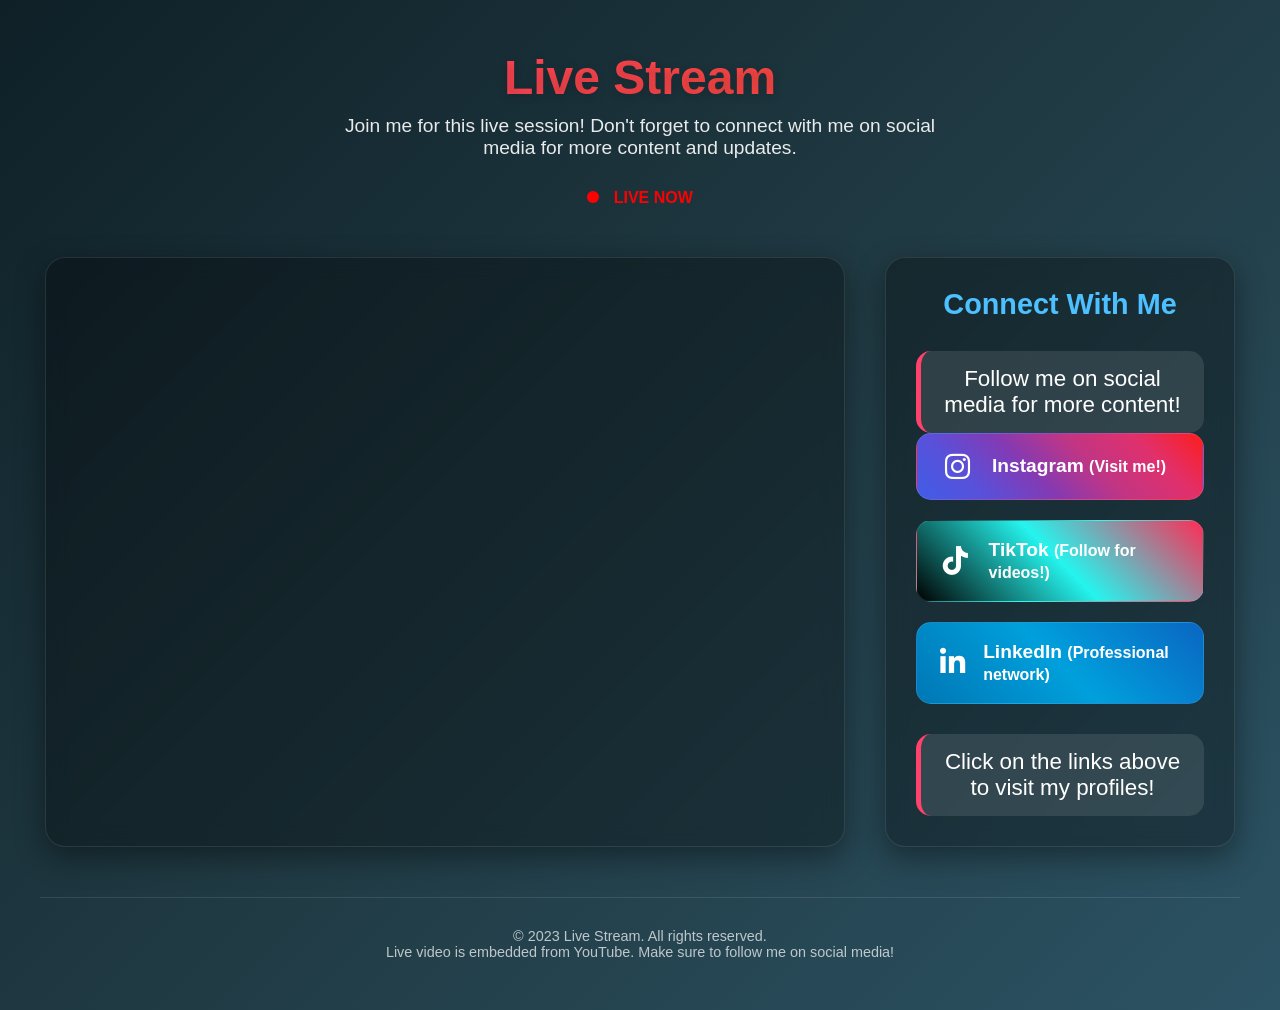
==== Enter.html @ fd75f79f "Add Enter.html for live streaming page" ====
<!DOCTYPE html>
<html lang="en">
<head>
    <meta charset="UTF-8">
    <meta name="viewport" content="width=device-width, initial-scale=1.0">
    <title>Live Stream | Connect With Me</title>
    <link rel="stylesheet" href="https://cdnjs.cloudflare.com/ajax/libs/font-awesome/6.4.0/css/all.min.css">
    <style>
        * {
            margin: 0;
            padding: 0;
            box-sizing: border-box;
            font-family: 'Segoe UI', Tahoma, Geneva, Verdana, sans-serif;
        }
        
        body {
            background: linear-gradient(135deg, #0f2027, #203a43, #2c5364);
            color: #fff;
            min-height: 100vh;
            padding: 20px;
        }
        
        .container {
            max-width: 1200px;
            margin: 0 auto;
        }
        
        header {
            text-align: center;
            padding: 30px 0;
        }
        
        h1 {
            font-size: 3rem;
            margin-bottom: 10px;
            background: linear-gradient(90deg, #FF416C, #FF4B2B);
            -webkit-background-clip: text;
            background-clip: text;
            color: transparent;
            text-shadow: 0 2px 10px rgba(0, 0, 0, 0.2);
        }
        
        .subtitle {
            font-size: 1.2rem;
            opacity: 0.9;
            margin-bottom: 30px;
            max-width: 600px;
            margin-left: auto;
            margin-right: auto;
        }
        
        .content {
            display: flex;
            flex-wrap: wrap;
            gap: 40px;
            justify-content: center;
            margin-bottom: 50px;
        }
        
        .video-container {
            flex: 1;
            min-width: 300px;
            max-width: 800px;
            background: rgba(0, 0, 0, 0.3);
            border-radius: 20px;
            padding: 20px;
            box-shadow: 0 10px 30px rgba(0, 0, 0, 0.4);
            backdrop-filter: blur(10px);
            border: 1px solid rgba(255, 255, 255, 0.1);
        }
        
        .video-wrapper {
            position: relative;
            width: 100%;
            padding-bottom: 56.25%; /* 16:9 Aspect Ratio */
            border-radius: 15px;
            overflow: hidden;
        }
        
        .video-wrapper iframe {
            position: absolute;
            top: 0;
            left: 0;
            width: 100%;
            height: 100%;
            border-radius: 15px;
            box-shadow: 0 5px 20px rgba(0, 0, 0, 0.5);
        }
        
        .social-container {
            flex: 1;
            min-width: 300px;
            max-width: 350px;
            background: rgba(0, 0, 0, 0.3);
            border-radius: 20px;
            padding: 30px;
            box-shadow: 0 10px 30px rgba(0, 0, 0, 0.4);
            backdrop-filter: blur(10px);
            border: 1px solid rgba(255, 255, 255, 0.1);
        }
        
        .social-title {
            font-size: 1.8rem;
            margin-bottom: 25px;
            text-align: center;
            color: #4dc0ff;
        }
        
        .social-links {
            display: flex;
            flex-direction: column;
            gap: 20px;
        }
        
        .social-link {
            display: flex;
            align-items: center;
            padding: 18px 20px;
            border-radius: 15px;
            text-decoration: none;
            color: white;
            font-weight: 600;
            font-size: 1.2rem;
            transition: all 0.3s ease;
            background: rgba(255, 255, 255, 0.05);
            border: 1px solid rgba(255, 255, 255, 0.1);
        }
        
        .social-link:hover {
            transform: translateY(-5px);
            box-shadow: 0 10px 20px rgba(0, 0, 0, 0.3);
        }
        
        .social-link i {
            font-size: 1.8rem;
            margin-right: 15px;
            width: 40px;
            text-align: center;
        }
        
        .instagram {
            background: linear-gradient(45deg, #405DE6, #5851DB, #833AB4, #C13584, #E1306C, #FD1D1D);
        }
        
        .tiktok {
            background: linear-gradient(45deg, #000000, #25F4EE, #FE2C55);
        }
        
        .linkedin {
            background: linear-gradient(45deg, #0077B5, #00A0DC, #0A66C2);
        }
        
        .social-link:hover .social-handle {
            transform: translateX(5px);
        }
        
        .social-handle {
            transition: transform 0.3s ease;
        }
        
        .call-to-action {
            text-align: center;
            margin-top: 30px;
            font-size: 1.4rem;
            padding: 15px;
            background: rgba(255, 255, 255, 0.1);
            border-radius: 15px;
            border-left: 5px solid #FF416C;
        }
        
        .footer {
            text-align: center;
            padding: 30px;
            margin-top: 40px;
            border-top: 1px solid rgba(255, 255, 255, 0.1);
            color: rgba(255, 255, 255, 0.7);
            font-size: 0.9rem;
        }
        
        .live-indicator {
            display: inline-block;
            width: 12px;
            height: 12px;
            background-color: #ff0000;
            border-radius: 50%;
            margin-right: 10px;
            animation: pulse 1.5s infinite;
        }
        
        @keyframes pulse {
            0% { opacity: 1; }
            50% { opacity: 0.5; }
            100% { opacity: 1; }
        }
        
        .live-text {
            color: #ff0000;
            font-weight: bold;
            display: inline-block;
            margin-bottom: 20px;
        }
        
        @media (max-width: 768px) {
            .content {
                flex-direction: column;
                align-items: center;
            }
            
            .video-container, .social-container {
                width: 100%;
            }
            
            h1 {
                font-size: 2.2rem;
            }
        }
    </style>
</head>
<body>
    <div class="container">
        <header>
            <h1>Live Stream</h1>
            <p class="subtitle">Join me for this live session! Don't forget to connect with me on social media for more content and updates.</p>
            
            <div class="live-text">
                <span class="live-indicator"></span>
                LIVE NOW
            </div>
        </header>
        
        <main class="content">
            <div class="video-container">
                <div class="video-wrapper">
                    <iframe
                        width="560"
                        height="315"
                        src="https://www.youtube.com/embed/IfliTsgKGtY?autoplay=1&mute=1&loop=1&playlist=IfliTsgKGtY"
                        title="YouTube live video"
                        frameborder="0"
                        allow="autoplay; encrypted-media"
                        allowfullscreen>
                    </iframe>
                </div>
            </div>
            
            <div class="social-container">
                <h2 class="social-title">Connect With Me</h2>
                
                <div class="call-to-action">
                    Follow me on social media for more content!
                </div>
                
                <div class="social-links">
                    <a href="https://www.instagram.com/" target="_blank" class="social-link instagram">
                        <i class="fab fa-instagram"></i>
                        <span class="social-handle">Instagram <small>(Visit me!)</small></span>
                    </a>
                    
                    <a href="https://www.tiktok.com/" target="_blank" class="social-link tiktok">
                        <i class="fab fa-tiktok"></i>
                        <span class="social-handle">TikTok <small>(Follow for videos!)</small></span>
                    </a>
                    
                    <a href="https://www.linkedin.com/" target="_blank" class="social-link linkedin">
                        <i class="fab fa-linkedin-in"></i>
                        <span class="social-handle">LinkedIn <small>(Professional network)</small></span>
                    </a>
                </div>
                
                <div class="call-to-action">
                    Click on the links above to visit my profiles!
                </div>
            </div>
        </main>
        
        <footer class="footer">
            <p>© 2023 Live Stream. All rights reserved.</p>
            <p>Live video is embedded from YouTube. Make sure to follow me on social media!</p>
        </footer>
    </div>

    <script>
        // Simple animation for social links on page load
        document.addEventListener('DOMContentLoaded', function() {
            const socialLinks = document.querySelectorAll('.social-link');
            
            // Add staggered animation to social links
            socialLinks.forEach((link, index) => {
                link.style.opacity = '0';
                link.style.transform = 'translateY(20px)';
                
                setTimeout(() => {
                    link.style.transition = 'opacity 0.5s ease, transform 0.5s ease';
                    link.style.opacity = '1';
                    link.style.transform = 'translateY(0)';
                }, 300 + (index * 200));
            });
            
            // Add click effects to social links
            socialLinks.forEach(link => {
                link.addEventListener('click', function(e) {
                    // Create a ripple effect
                    const ripple = document.createElement('span');
                    const rect = this.getBoundingClientRect();
                    const size = Math.max(rect.width, rect.height);
                    const x = e.clientX - rect.left - size/2;
                    const y = e.clientY - rect.top - size/2;
                    
                    ripple.style.cssText = `
                        position: absolute;
                        border-radius: 50%;
                        background: rgba(255, 255, 255, 0.7);
                        transform: scale(0);
                        animation: ripple-animation 0.6s linear;
                        width: ${size}px;
                        height: ${size}px;
                        top: ${y}px;
                        left: ${x}px;
                    `;
                    
                    this.appendChild(ripple);
                    
                    setTimeout(() => {
                        ripple.remove();
                    }, 600);
                });
            });
            
            // Add a dynamic update to the live indicator
            const liveIndicator = document.querySelector('.live-indicator');
            let pulseSpeed = 1.5;
            
            setInterval(() => {
                pulseSpeed = pulseSpeed === 1.5 ? 1 : 1.5;
                liveIndicator.style.animationDuration = `${pulseSpeed}s`;
            }, 5000);
            
            // Add a subtle background animation
            const colors = ['#0f2027', '#203a43', '#2c5364'];
            let currentColorIndex = 0;
            
            setInterval(() => {
                document.body.style.background = `linear-gradient(135deg, ${colors[currentColorIndex]}, ${colors[(currentColorIndex + 1) % colors.length]}, ${colors[(currentColorIndex + 2) % colors.length]})`;
                currentColorIndex = (currentColorIndex + 1) % colors.length;
            }, 10000);
        });
    </script>
</body>
</html>
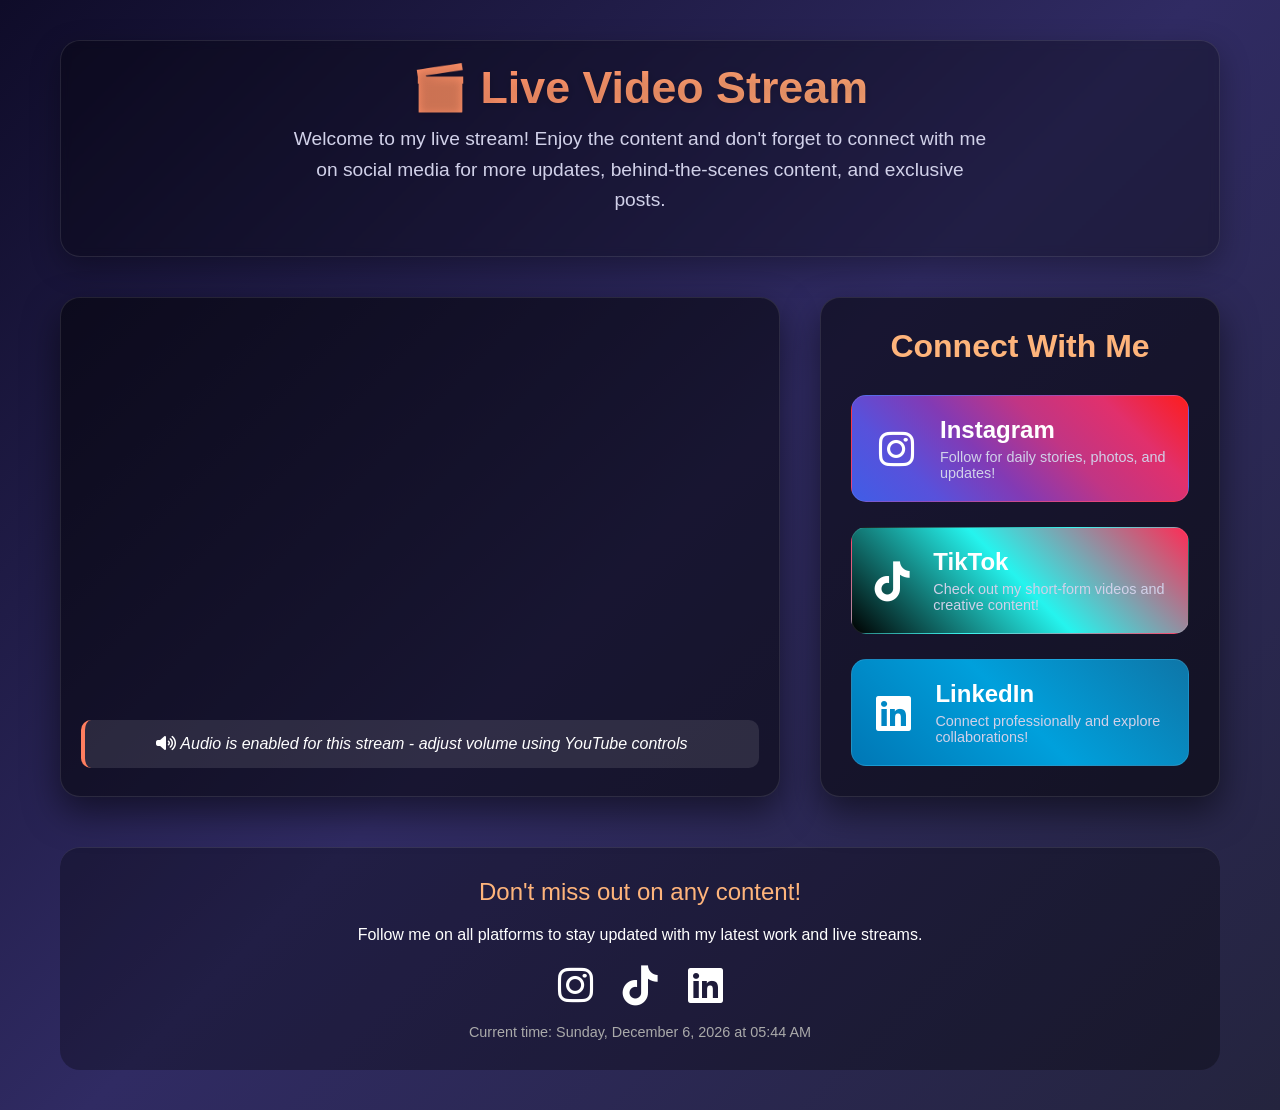
==== commit 60a88009: "Refactor Enter.html for improved layout and styles Updated the title and improved styles for better " ====
--- a/Enter.html
+++ b/Enter.html
@@ -3,7 +3,7 @@
 <head>
     <meta charset="UTF-8">
     <meta name="viewport" content="width=device-width, initial-scale=1.0">
-    <title>Live Stream | Connect With Me</title>
+    <title>Live Video Stream | Connect With Me</title>
     <link rel="stylesheet" href="https://cdnjs.cloudflare.com/ajax/libs/font-awesome/6.4.0/css/all.min.css">
     <style>
         * {
@@ -12,43 +12,52 @@
             box-sizing: border-box;
             font-family: 'Segoe UI', Tahoma, Geneva, Verdana, sans-serif;
         }
-        
+
         body {
-            background: linear-gradient(135deg, #0f2027, #203a43, #2c5364);
+            background: linear-gradient(135deg, #0f0c29, #302b63, #24243e);
             color: #fff;
             min-height: 100vh;
+            overflow-x: hidden;
             padding: 20px;
         }
-        
+
         .container {
             max-width: 1200px;
             margin: 0 auto;
-        }
-        
+            padding: 20px;
+        }
+
         header {
             text-align: center;
-            padding: 30px 0;
-        }
-        
+            margin-bottom: 40px;
+            padding: 20px;
+            background: rgba(0, 0, 0, 0.3);
+            border-radius: 20px;
+            box-shadow: 0 10px 30px rgba(0, 0, 0, 0.3);
+            backdrop-filter: blur(5px);
+            border: 1px solid rgba(255, 255, 255, 0.1);
+        }
+
         h1 {
-            font-size: 3rem;
+            font-size: 2.8rem;
             margin-bottom: 10px;
-            background: linear-gradient(90deg, #FF416C, #FF4B2B);
+            background: linear-gradient(to right, #ff7e5f, #feb47b);
             -webkit-background-clip: text;
             background-clip: text;
             color: transparent;
             text-shadow: 0 2px 10px rgba(0, 0, 0, 0.2);
         }
-        
+
         .subtitle {
             font-size: 1.2rem;
-            opacity: 0.9;
-            margin-bottom: 30px;
-            max-width: 600px;
+            color: #d1d1e9;
+            margin-bottom: 20px;
+            max-width: 700px;
             margin-left: auto;
             margin-right: auto;
-        }
-        
+            line-height: 1.6;
+        }
+
         .content {
             display: flex;
             flex-wrap: wrap;
@@ -56,162 +65,198 @@
             justify-content: center;
             margin-bottom: 50px;
         }
-        
+
         .video-container {
             flex: 1;
             min-width: 300px;
-            max-width: 800px;
-            background: rgba(0, 0, 0, 0.3);
+            max-width: 900px;
+            background: rgba(0, 0, 0, 0.5);
             border-radius: 20px;
             padding: 20px;
-            box-shadow: 0 10px 30px rgba(0, 0, 0, 0.4);
-            backdrop-filter: blur(10px);
+            box-shadow: 0 15px 35px rgba(0, 0, 0, 0.5);
             border: 1px solid rgba(255, 255, 255, 0.1);
-        }
-        
+            overflow: hidden;
+        }
+
         .video-wrapper {
             position: relative;
             width: 100%;
             padding-bottom: 56.25%; /* 16:9 Aspect Ratio */
+            height: 0;
             border-radius: 15px;
             overflow: hidden;
-        }
-        
+            margin-bottom: 20px;
+        }
+
         .video-wrapper iframe {
             position: absolute;
             top: 0;
             left: 0;
             width: 100%;
             height: 100%;
+            border: none;
             border-radius: 15px;
-            box-shadow: 0 5px 20px rgba(0, 0, 0, 0.5);
-        }
-        
+        }
+
+        .video-note {
+            background: rgba(255, 255, 255, 0.1);
+            padding: 15px;
+            border-radius: 10px;
+            text-align: center;
+            font-style: italic;
+            border-left: 4px solid #ff7e5f;
+        }
+
         .social-container {
             flex: 1;
             min-width: 300px;
-            max-width: 350px;
-            background: rgba(0, 0, 0, 0.3);
+            max-width: 400px;
+            background: rgba(0, 0, 0, 0.5);
             border-radius: 20px;
             padding: 30px;
-            box-shadow: 0 10px 30px rgba(0, 0, 0, 0.4);
-            backdrop-filter: blur(10px);
+            box-shadow: 0 15px 35px rgba(0, 0, 0, 0.5);
             border: 1px solid rgba(255, 255, 255, 0.1);
-        }
-        
-        .social-title {
-            font-size: 1.8rem;
-            margin-bottom: 25px;
+            display: flex;
+            flex-direction: column;
+            justify-content: center;
+        }
+
+        .social-container h2 {
+            font-size: 2rem;
+            margin-bottom: 30px;
             text-align: center;
-            color: #4dc0ff;
-        }
-        
+            color: #feb47b;
+        }
+
         .social-links {
             display: flex;
             flex-direction: column;
-            gap: 20px;
-        }
-        
+            gap: 25px;
+        }
+
         .social-link {
             display: flex;
             align-items: center;
-            padding: 18px 20px;
+            padding: 20px;
             border-radius: 15px;
             text-decoration: none;
             color: white;
-            font-weight: 600;
-            font-size: 1.2rem;
             transition: all 0.3s ease;
             background: rgba(255, 255, 255, 0.05);
             border: 1px solid rgba(255, 255, 255, 0.1);
         }
-        
+
         .social-link:hover {
             transform: translateY(-5px);
             box-shadow: 0 10px 20px rgba(0, 0, 0, 0.3);
         }
-        
+
         .social-link i {
-            font-size: 1.8rem;
-            margin-right: 15px;
-            width: 40px;
+            font-size: 2.5rem;
+            margin-right: 20px;
+            width: 60px;
             text-align: center;
         }
-        
+
+        .social-text h3 {
+            font-size: 1.5rem;
+            margin-bottom: 5px;
+        }
+
+        .social-text p {
+            color: #d1d1e9;
+            font-size: 0.9rem;
+        }
+
         .instagram {
-            background: linear-gradient(45deg, #405DE6, #5851DB, #833AB4, #C13584, #E1306C, #FD1D1D);
-        }
-        
+            background: linear-gradient(45deg, #405de6, #5851db, #833ab4, #c13584, #e1306c, #fd1d1d);
+        }
+
         .tiktok {
-            background: linear-gradient(45deg, #000000, #25F4EE, #FE2C55);
-        }
-        
+            background: linear-gradient(45deg, #000000, #25f4ee, #fe2c55);
+        }
+
         .linkedin {
-            background: linear-gradient(45deg, #0077B5, #00A0DC, #0A66C2);
-        }
-        
-        .social-link:hover .social-handle {
-            transform: translateX(5px);
-        }
-        
-        .social-handle {
-            transition: transform 0.3s ease;
-        }
-        
-        .call-to-action {
-            text-align: center;
-            margin-top: 30px;
-            font-size: 1.4rem;
-            padding: 15px;
-            background: rgba(255, 255, 255, 0.1);
-            border-radius: 15px;
-            border-left: 5px solid #FF416C;
-        }
-        
-        .footer {
+            background: linear-gradient(45deg, #0077b5, #00a0dc, #0e76a8);
+        }
+
+        footer {
             text-align: center;
             padding: 30px;
-            margin-top: 40px;
+            background: rgba(0, 0, 0, 0.3);
+            border-radius: 20px;
+            margin-top: 30px;
             border-top: 1px solid rgba(255, 255, 255, 0.1);
-            color: rgba(255, 255, 255, 0.7);
-            font-size: 0.9rem;
-        }
-        
-        .live-indicator {
-            display: inline-block;
-            width: 12px;
-            height: 12px;
-            background-color: #ff0000;
-            border-radius: 50%;
-            margin-right: 10px;
-            animation: pulse 1.5s infinite;
-        }
-        
-        @keyframes pulse {
-            0% { opacity: 1; }
-            50% { opacity: 0.5; }
-            100% { opacity: 1; }
-        }
-        
-        .live-text {
-            color: #ff0000;
-            font-weight: bold;
-            display: inline-block;
+        }
+
+        .cta {
+            font-size: 1.5rem;
             margin-bottom: 20px;
-        }
-        
+            color: #feb47b;
+        }
+
+        .social-icons {
+            display: flex;
+            justify-content: center;
+            gap: 30px;
+            margin-top: 20px;
+        }
+
+        .social-icons a {
+            color: white;
+            font-size: 2.5rem;
+            transition: all 0.3s ease;
+        }
+
+        .social-icons a:hover {
+            transform: scale(1.2);
+        }
+
+        /* Animation for page load */
+        @keyframes fadeIn {
+            from { opacity: 0; transform: translateY(20px); }
+            to { opacity: 1; transform: translateY(0); }
+        }
+
+        .video-container, .social-container {
+            animation: fadeIn 1s ease-out;
+        }
+
+        /* Responsive adjustments */
         @media (max-width: 768px) {
-            .content {
-                flex-direction: column;
-                align-items: center;
-            }
-            
-            .video-container, .social-container {
-                width: 100%;
-            }
-            
             h1 {
                 font-size: 2.2rem;
+            }
+            
+            .content {
+                gap: 30px;
+            }
+            
+            .social-link {
+                padding: 15px;
+            }
+            
+            .social-link i {
+                font-size: 2rem;
+                margin-right: 15px;
+            }
+        }
+
+        @media (max-width: 480px) {
+            h1 {
+                font-size: 1.8rem;
+            }
+            
+            .subtitle {
+                font-size: 1rem;
+            }
+            
+            .social-container h2 {
+                font-size: 1.7rem;
+            }
+            
+            .social-text h3 {
+                font-size: 1.3rem;
             }
         }
     </style>
@@ -219,130 +264,142 @@
 <body>
     <div class="container">
         <header>
-            <h1>Live Stream</h1>
-            <p class="subtitle">Join me for this live session! Don't forget to connect with me on social media for more content and updates.</p>
-            
-            <div class="live-text">
-                <span class="live-indicator"></span>
-                LIVE NOW
-            </div>
+            <h1>🎬 Live Video Stream</h1>
+            <p class="subtitle">Welcome to my live stream! Enjoy the content and don't forget to connect with me on social media for more updates, behind-the-scenes content, and exclusive posts.</p>
         </header>
         
-        <main class="content">
+        <div class="content">
             <div class="video-container">
                 <div class="video-wrapper">
+                    <!-- YouTube Live Video - Audio is ENABLED -->
                     <iframe
                         width="560"
                         height="315"
-                        src="https://www.youtube.com/embed/IfliTsgKGtY?autoplay=1&mute=1&loop=1&playlist=IfliTsgKGtY"
+                        src="https://www.youtube.com/embed/IfliTsgKGtY?autoplay=1&mute=0&loop=1&playlist=IfliTsgKGtY"
                         title="YouTube live video"
                         frameborder="0"
                         allow="autoplay; encrypted-media"
                         allowfullscreen>
                     </iframe>
                 </div>
+                <div class="video-note">
+                    <p><i class="fas fa-volume-up"></i> Audio is enabled for this stream - adjust volume using YouTube controls</p>
+                </div>
             </div>
             
             <div class="social-container">
-                <h2 class="social-title">Connect With Me</h2>
-                
-                <div class="call-to-action">
-                    Follow me on social media for more content!
-                </div>
-                
+                <h2>Connect With Me</h2>
                 <div class="social-links">
                     <a href="https://www.instagram.com/" target="_blank" class="social-link instagram">
                         <i class="fab fa-instagram"></i>
-                        <span class="social-handle">Instagram <small>(Visit me!)</small></span>
+                        <div class="social-text">
+                            <h3>Instagram</h3>
+                            <p>Follow for daily stories, photos, and updates!</p>
+                        </div>
                     </a>
                     
                     <a href="https://www.tiktok.com/" target="_blank" class="social-link tiktok">
                         <i class="fab fa-tiktok"></i>
-                        <span class="social-handle">TikTok <small>(Follow for videos!)</small></span>
+                        <div class="social-text">
+                            <h3>TikTok</h3>
+                            <p>Check out my short-form videos and creative content!</p>
+                        </div>
                     </a>
                     
                     <a href="https://www.linkedin.com/" target="_blank" class="social-link linkedin">
-                        <i class="fab fa-linkedin-in"></i>
-                        <span class="social-handle">LinkedIn <small>(Professional network)</small></span>
+                        <i class="fab fa-linkedin"></i>
+                        <div class="social-text">
+                            <h3>LinkedIn</h3>
+                            <p>Connect professionally and explore collaborations!</p>
+                        </div>
                     </a>
                 </div>
-                
-                <div class="call-to-action">
-                    Click on the links above to visit my profiles!
-                </div>
             </div>
-        </main>
+        </div>
         
-        <footer class="footer">
-            <p>© 2023 Live Stream. All rights reserved.</p>
-            <p>Live video is embedded from YouTube. Make sure to follow me on social media!</p>
+        <footer>
+            <p class="cta">Don't miss out on any content!</p>
+            <p>Follow me on all platforms to stay updated with my latest work and live streams.</p>
+            
+            <div class="social-icons">
+                <a href="https://www.instagram.com/" target="_blank" title="Instagram">
+                    <i class="fab fa-instagram"></i>
+                </a>
+                <a href="https://www.tiktok.com/" target="_blank" title="TikTok">
+                    <i class="fab fa-tiktok"></i>
+                </a>
+                <a href="https://www.linkedin.com/" target="_blank" title="LinkedIn">
+                    <i class="fab fa-linkedin"></i>
+                </a>
+            </div>
         </footer>
     </div>
 
     <script>
-        // Simple animation for social links on page load
+        // JavaScript for interactive elements
         document.addEventListener('DOMContentLoaded', function() {
+            // Add animation to social links on hover
             const socialLinks = document.querySelectorAll('.social-link');
             
-            // Add staggered animation to social links
-            socialLinks.forEach((link, index) => {
-                link.style.opacity = '0';
-                link.style.transform = 'translateY(20px)';
+            socialLinks.forEach(link => {
+                link.addEventListener('mouseenter', function() {
+                    this.style.transform = 'translateY(-5px)';
+                });
+                
+                link.addEventListener('mouseleave', function() {
+                    this.style.transform = 'translateY(0)';
+                });
+            });
+            
+            // Update the current time in the footer
+            function updateDateTime() {
+                const now = new Date();
+                const options = { 
+                    weekday: 'long', 
+                    year: 'numeric', 
+                    month: 'long', 
+                    day: 'numeric',
+                    hour: '2-digit',
+                    minute: '2-digit'
+                };
+                const dateTimeString = now.toLocaleDateString('en-US', options);
+                
+                // Check if we already have a time element
+                let timeElement = document.getElementById('current-time');
+                if (!timeElement) {
+                    timeElement = document.createElement('p');
+                    timeElement.id = 'current-time';
+                    timeElement.style.marginTop = '15px';
+                    timeElement.style.color = '#aaa';
+                    timeElement.style.fontSize = '0.9rem';
+                    document.querySelector('footer').appendChild(timeElement);
+                }
+                
+                timeElement.textContent = `Current time: ${dateTimeString}`;
+            }
+            
+            // Update time immediately and every minute
+            updateDateTime();
+            setInterval(updateDateTime, 60000);
+            
+            // Add a welcome message
+            setTimeout(() => {
+                console.log("Welcome to the live stream! Don't forget to follow on social media.");
+            }, 1000);
+            
+            // Video status indicator
+            const videoNote = document.querySelector('.video-note');
+            videoNote.addEventListener('click', function() {
+                this.innerHTML = '<p><i class="fas fa-check-circle"></i> Live stream is playing with audio enabled. Enjoy!</p>';
+                this.style.background = 'rgba(46, 204, 113, 0.2)';
+                this.style.borderLeftColor = '#2ecc71';
                 
                 setTimeout(() => {
-                    link.style.transition = 'opacity 0.5s ease, transform 0.5s ease';
-                    link.style.opacity = '1';
-                    link.style.transform = 'translateY(0)';
-                }, 300 + (index * 200));
+                    this.innerHTML = '<p><i class="fas fa-volume-up"></i> Audio is enabled for this stream - adjust volume using YouTube controls</p>';
+                    this.style.background = 'rgba(255, 255, 255, 0.1)';
+                    this.style.borderLeftColor = '#ff7e5f';
+                }, 3000);
             });
-            
-            // Add click effects to social links
-            socialLinks.forEach(link => {
-                link.addEventListener('click', function(e) {
-                    // Create a ripple effect
-                    const ripple = document.createElement('span');
-                    const rect = this.getBoundingClientRect();
-                    const size = Math.max(rect.width, rect.height);
-                    const x = e.clientX - rect.left - size/2;
-                    const y = e.clientY - rect.top - size/2;
-                    
-                    ripple.style.cssText = `
-                        position: absolute;
-                        border-radius: 50%;
-                        background: rgba(255, 255, 255, 0.7);
-                        transform: scale(0);
-                        animation: ripple-animation 0.6s linear;
-                        width: ${size}px;
-                        height: ${size}px;
-                        top: ${y}px;
-                        left: ${x}px;
-                    `;
-                    
-                    this.appendChild(ripple);
-                    
-                    setTimeout(() => {
-                        ripple.remove();
-                    }, 600);
-                });
-            });
-            
-            // Add a dynamic update to the live indicator
-            const liveIndicator = document.querySelector('.live-indicator');
-            let pulseSpeed = 1.5;
-            
-            setInterval(() => {
-                pulseSpeed = pulseSpeed === 1.5 ? 1 : 1.5;
-                liveIndicator.style.animationDuration = `${pulseSpeed}s`;
-            }, 5000);
-            
-            // Add a subtle background animation
-            const colors = ['#0f2027', '#203a43', '#2c5364'];
-            let currentColorIndex = 0;
-            
-            setInterval(() => {
-                document.body.style.background = `linear-gradient(135deg, ${colors[currentColorIndex]}, ${colors[(currentColorIndex + 1) % colors.length]}, ${colors[(currentColorIndex + 2) % colors.length]})`;
-                currentColorIndex = (currentColorIndex + 1) % colors.length;
-            }, 10000);
         });
     </script>
 </body>
